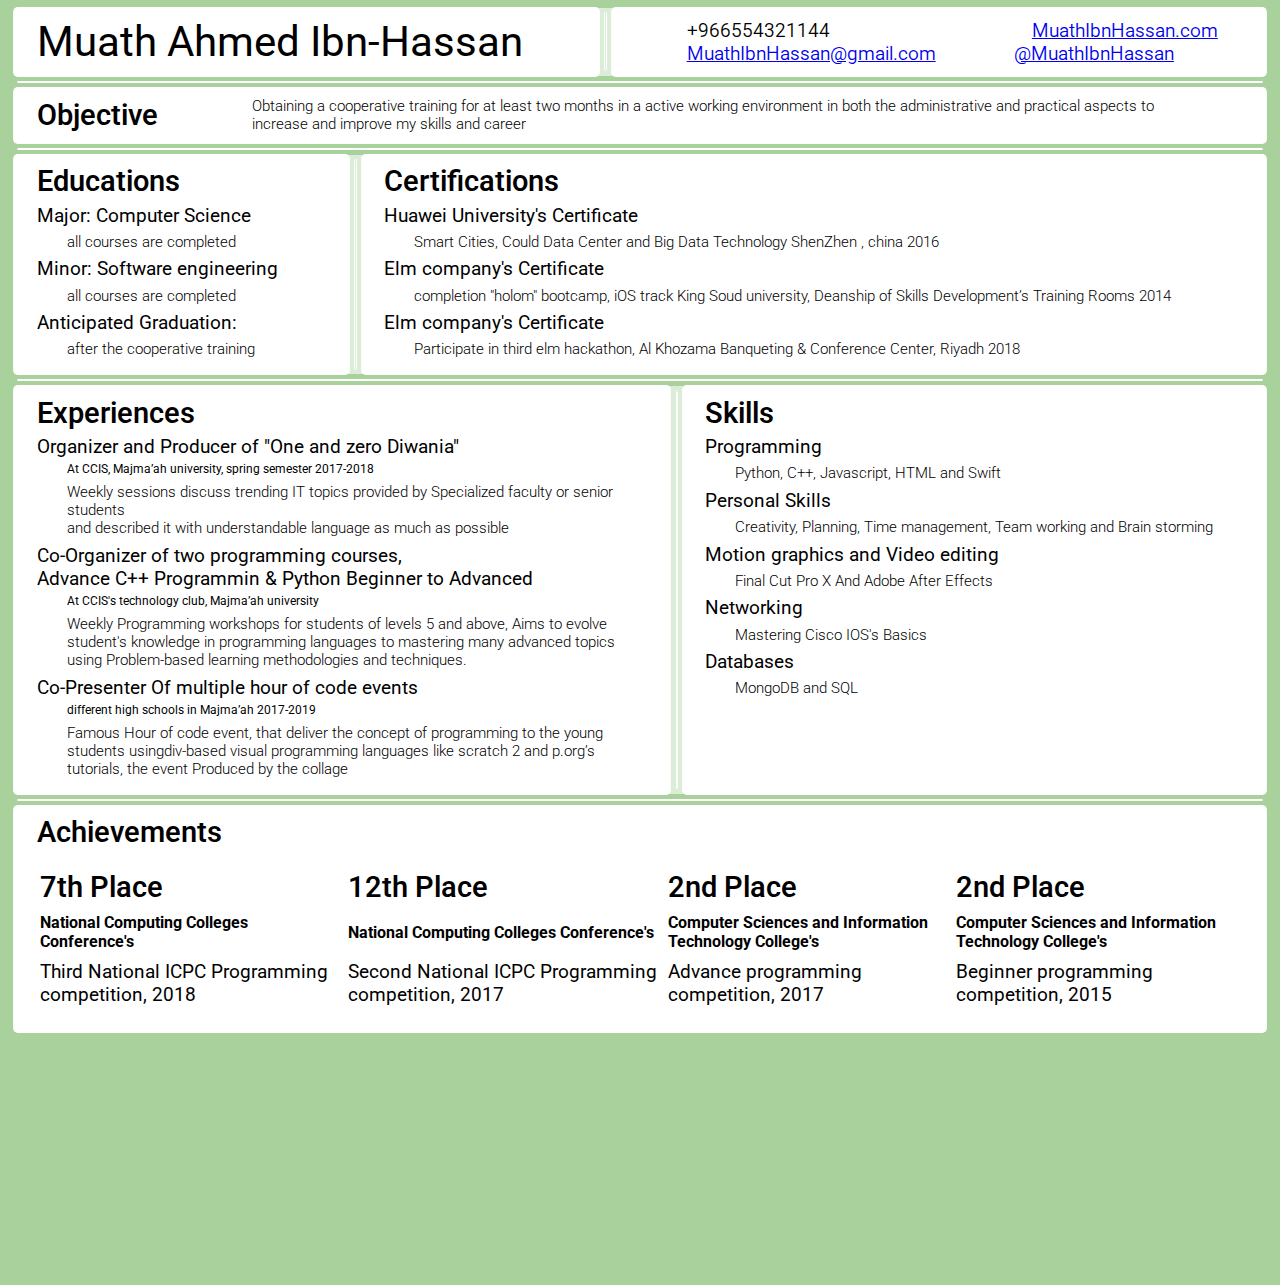
==== beta/index.html @ df582028 "adding twitter link" ====
﻿<!DOCTYPE html>
<html>

<head>
    <link href='https://fonts.googleapis.com/css?family=Roboto:100,300,350,400,500' rel='stylesheet'>
    <link rel="stylesheet" type="text/css" href="style.css">
</head>

<body>
    <div class="container">
        <div id="name" class="card left">
            <h1>Muath Ahmed Ibn-Hassan</h1>
        </div>
        <hr />
        <div class="card flexed" id="contacts">
            <p>
                +966554321144<br><a href="mailto:MuathIbnHassan@gmail.com">MuathIbnHassan@gmail.com</a>
            </p>
            <p class="indented">
                <a href="https://MuathIbnHassan.com">MuathIbnHassan.com</a><br><a
                    href="https://twitter.com/MuathIbnHassan">@MuathIbnHassan</a>
            </p>
        </div>
    </div>
    <hr />
    <div class="card standAlone flexed right" id="object">
        <h1>
            Objective
        </h1>
        <p>
            Obtaining a cooperative training for at least two months in a active
            working environment in both the administrative and practical aspects to
            increase and improve my skills and career
        </p>

    </div>
    <hr />
    <div class="container">
        <div class="card left">
            <h1>
                Educations
            </h1>
            <h2>
                Major: Computer Science
            </h2>
            <p>
                all courses are completed
            </p>
            <h2>
                Minor: Software engineering
            </h2>
            <p>
                all courses are completed
            </p>
            <h2>
                Anticipated Graduation:
            </h2>
            <p>
                after the cooperative training
            </p>
        </div>
        <hr />
        <div class="card right">
            <h1>
                Certifications
            </h1>
            <h2>
                Huawei University's Certificate
            </h2>
            <p>
                Smart Cities, Could Data Center and Big Data Technology ShenZhen , china
                2016
            </p>
            <h2>
                Elm company's Certificate
            </h2>
            <p>
                completion "holom" bootcamp, iOS track King Soud university, Deanship of
                Skills Development’s Training Rooms 2014
            </p>
            <h2>
                Elm company's Certificate
            </h2>
            <p>
                Participate in third elm hackathon, Al Khozama Banqueting &amp;
                Conference Center, Riyadh 2018
            </p>
        </div>
    </div>
    <hr />
    <div class="container" id="ExperiencesAndSkills">
        <div class="card left">
            <h1>
                Experiences
            </h1>
            <h2>
                Organizer and Producer of "One and zero Diwania"
            </h2>
            <small>
                At CCIS, Majma’ah university, spring semester 2017-2018
            </small>
            <p>
                Weekly sessions discuss trending IT topics
                provided by Specialized faculty or senior students <br /> and described it with
                understandable language as much as possible
            </p>
            <h2>
                Co-Organizer of two programming courses,<br>Advance C++ Programmin & Python Beginner to Advanced
            </h2>
            <small>
                At CCIS's technology club, Majma’ah university

            </small>
            <p>
                Weekly Programming workshops for students of levels 5 and above, Aims to evolve student's knowledge
                in
                programming languages to mastering many advanced topics using Problem-based learning methodologies
                and
                techniques.

            </p>
            <h2>
                Co-Presenter Of multiple hour of code events
            </h2>

            <small>
                different high schools in Majma’ah
                2017-2019
            </small>
            <p>
                Famous Hour of code event, that deliver the concept of
                programming to the young students usingdiv-based visual programming
                languages like scratch 2 and p.org’s tutorials, the event Produced by
                the collage
            </p>

        </div>
        <hr />
        <div class="card right">
            <h1>
                Skills
            </h1>
            <h2>
                Programming
            </h2>
            <p>
                Python, C++, Javascript, HTML and Swift
            </p>

            <h2>
                Personal Skills
            </h2>
            <p>
                Creativity, Planning, Time management, Team working and Brain storming
            </p>
            <h2>
                Motion graphics and Video editing
            </h2>
            <p>
                Final Cut Pro X And Adobe After Effects</p>
            <h2>
                Networking
            </h2>
            <p>
                Mastering Cisco IOS's Basics
            </p>
            <h2>
                Databases
            </h2>
            <p>
                MongoDB and SQL
            </p>
        </div>
    </div>
    <hr>
    <div class="card standAlone" id="achievements">
        <h1>
            Achievements
        </h1>

        <table>
            <tr>
                <th>
                    <h1>7th Place</h1>
                </th>
                <th>
                    <h1>
                        12th Place</h1>
                </th>
                <th>
                    <h1>
                        2nd Place
                    </h1>
                </th>
                <th>
                    <h1>
                        2nd Place
                    </h1>
                </th>
            </tr>
            <tr>
                <td>
                    <h4>National Computing
                        Colleges Conference's</h4>
                </td>
                <td>
                    <h4>National Computing
                        Colleges Conference's</h4>
                </td>
                <td>
                    <h4>Computer Sciences and Information Technology College's</h4>
                </td>
                <td>
                    <h4>Computer Sciences and Information Technology College's</h4>
                </td>
            </tr>
            <tr>
                <td>
                    <h2>Third National ICPC Programming competition, 2018</h2>
                </td>
                <td>
                    <h2>
                        Second National ICPC Programming competition, 2017
                    </h2>
                </td>
                <td>
                    <h2>Advance programming competition, 2017</h2>
                </td>
                <td>
                    <h2>Beginner programming competition, 2015</h2>
                </td>
            </tr>
        </table>
    </div>
</body>

</html>
---- beta/style.css ----
﻿:root {
    --inner-color-red: 255;
    --inner-color-blue: 255;
    --inner-color-green: 255;
    --innerColor: rgb(var(--inner-color-red), var(--inner-color-green), var(--inner-color-blue));

    --background-color-red: 169;
    --background-color-green: 209;
    --background-color-blue: 155;
    --background-color: rgb(var(--background-color-red), var(--background-color-green), var(--background-color-blue));
    --background-opacity: 60%;
    --border-radios: 0.3vw;

    --hr-border: 0.1vw;
    --hr-margin-vertical: 0.4vw;
    --hr-margin-horizontal: 0.7vw;
}

html {
    width: 100vw;
    height: 100.414vw;
}

body {
    background-color: var(--background-color);
    font-family: Roboto;
}


hr {
    border: var(--hr-border) solid var(--innerColor);
    border-radius: var(--border-radios);
    margin: var(--hr-margin-vertical) var(--hr-margin-horizontal);
}

div hr {
    margin: calc(var(--hr-margin-horizontal) / 2) var(--hr-margin-vertical);
}




h1 {
    font-size: 2.25vw;
    font-weight: 550;

}

h2 {
    font-size: 1.5vw;
    font-weight: 400;
    margin-block-start: 1.5vw;
    margin-block-end: 0.5vw;

}


p {
    font-size: 1.2vw;
    font-weight: 300;
    margin-block-start: 0.5vw;
    margin-block-end: 0.5vw;
    padding: 0px 30px;
    max-width: 80vw;
}

small {
    padding: 0px 30px;
    font-size: 0.9vw;
    margin-block-start: 0.5vw;
    margin-block-end: 0.5vw;
}



th {
    text-align: left;
}

.container {
    display: grid;
    grid-template-columns: auto calc((var(--hr-margin-vertical) + var(--hr-border)) * 2) auto;
    background-color: rgba(var(--inner-color-red), var(--inner-color-green), var(--inner-color-blue), var(--background-opacity));
    border-radius: var(--border-radios);
    margin: 0 0.5vw;

}

.card {
    display: block;
    border: solid 0.25vw var(--innerColor);
    box-shadow: 0 0 0 0.07vw var(--innerColor);
    border-radius: var(--border-radios);
    background-color: var(--innerColor);
    padding: 0.5vw 1.5vw;

}

.standAlone {
    margin: 0 0.5vw;
}

.flexed {
    display: flex;

}

.left {
    width: auto;
}

.right {
    width: auto;
}

h1 {
    margin-right: auto;
    margin-block-start: auto;
    margin-block-end: auto;
}

#name h1 {
    font-weight: 400;
    font-size: 3.3vw;
}


#contacts p {
    font-size: 1.5vw;
    font-weight: 350;
    margin-top: auto;
    margin-bottom: auto;
    margin-left: auto;
    padding: 0 2vw;
}

.indented {
    text-indent: 1.4vw
}

#object h1 {
    margin-right: 5vw;
}

#object p {
    margin: auto;
}

th h1,
td h4,
td,
h2 {
    margin-block-start: 0.4vw;
    margin-block-end: 0;
}

table,
th,
td {
    margin: 1vw 0;
}
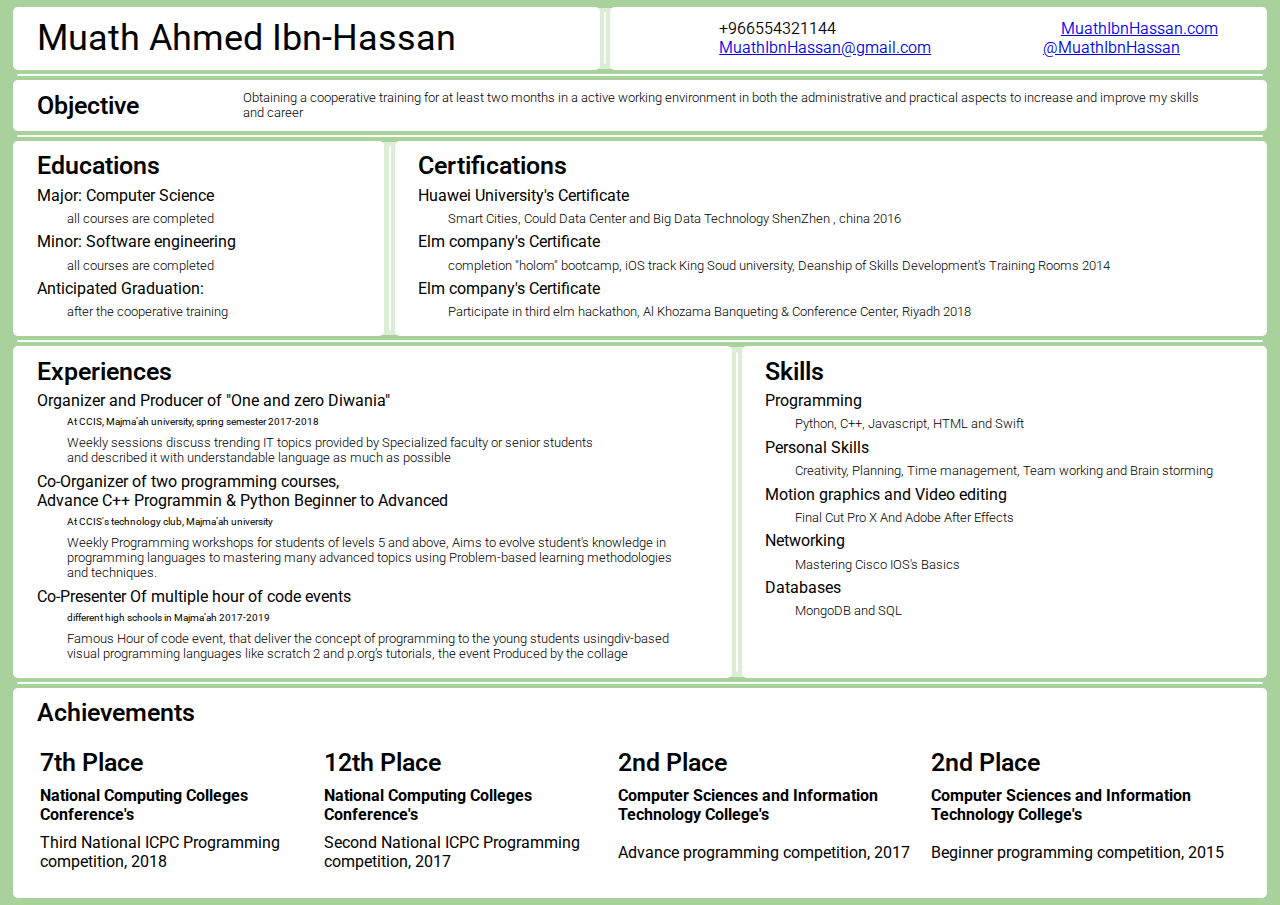
==== commit 3ed5a22a: "change fonts size to be reletive with both vw & vh" ====
--- a/beta/index.html
+++ b/beta/index.html
@@ -8,7 +8,7 @@
 
 <body>
     <div class="container">
-        <div id="name" class="card left">
+        <div id="name" class="card">
             <h1>Muath Ahmed Ibn-Hassan</h1>
         </div>
         <hr />
@@ -23,7 +23,7 @@
         </div>
     </div>
     <hr />
-    <div class="card standAlone flexed right" id="object">
+    <div class="card standAlone flexed" id="object">
         <h1>
             Objective
         </h1>
@@ -36,7 +36,7 @@
     </div>
     <hr />
     <div class="container">
-        <div class="card left">
+        <div class="card">
             <h1>
                 Educations
             </h1>
@@ -60,7 +60,7 @@
             </p>
         </div>
         <hr />
-        <div class="card right">
+        <div class="card">
             <h1>
                 Certifications
             </h1>
@@ -89,7 +89,7 @@
     </div>
     <hr />
     <div class="container" id="ExperiencesAndSkills">
-        <div class="card left">
+        <div class="card">
             <h1>
                 Experiences
             </h1>
@@ -136,7 +136,7 @@
 
         </div>
         <hr />
-        <div class="card right">
+        <div class="card">
             <h1>
                 Skills
             </h1>
--- a/beta/style.css
+++ b/beta/style.css
@@ -14,11 +14,9 @@
     --hr-border: 0.1vw;
     --hr-margin-vertical: 0.4vw;
     --hr-margin-horizontal: 0.7vw;
-}
 
-html {
-    width: 100vw;
-    height: 100.414vw;
+    --font-parent-size-unit: calc(((1vw + 1vh) / 2));
+    --font-size-unit: calc(var(--font-parent-size-unit));
 }
 
 body {
@@ -41,13 +39,13 @@
 
 
 h1 {
-    font-size: 2.25vw;
+    font-size: calc(2.25 * var(--font-size-unit));
     font-weight: 550;
 
 }
 
 h2 {
-    font-size: 1.5vw;
+    font-size: calc(1.5 * var(--font-size-unit));
     font-weight: 400;
     margin-block-start: 1.5vw;
     margin-block-end: 0.5vw;
@@ -56,17 +54,17 @@
 
 
 p {
-    font-size: 1.2vw;
+    font-size: calc(1.2 * var(--font-size-unit));
     font-weight: 300;
     margin-block-start: 0.5vw;
     margin-block-end: 0.5vw;
     padding: 0px 30px;
-    max-width: 80vw;
+    max-width: 75vw;
 }
 
 small {
     padding: 0px 30px;
-    font-size: 0.9vw;
+    font-size: calc(0.9 * var(--font-size-unit));
     margin-block-start: 0.5vw;
     margin-block-end: 0.5vw;
 }
@@ -79,7 +77,8 @@
 
 .container {
     display: grid;
-    grid-template-columns: auto calc((var(--hr-margin-vertical) + var(--hr-border)) * 2) auto;
+
+    grid-template-columns: auto min-content auto;
     background-color: rgba(var(--inner-color-red), var(--inner-color-green), var(--inner-color-blue), var(--background-opacity));
     border-radius: var(--border-radios);
     margin: 0 0.5vw;
@@ -105,13 +104,6 @@
 
 }
 
-.left {
-    width: auto;
-}
-
-.right {
-    width: auto;
-}
 
 h1 {
     margin-right: auto;
@@ -121,12 +113,12 @@
 
 #name h1 {
     font-weight: 400;
-    font-size: 3.3vw;
+    font-size: calc(3.3 * var(--font-size-unit));
 }
 
 
 #contacts p {
-    font-size: 1.5vw;
+    font-size: calc(1.5 * var(--font-size-unit));
     font-weight: 350;
     margin-top: auto;
     margin-bottom: auto;
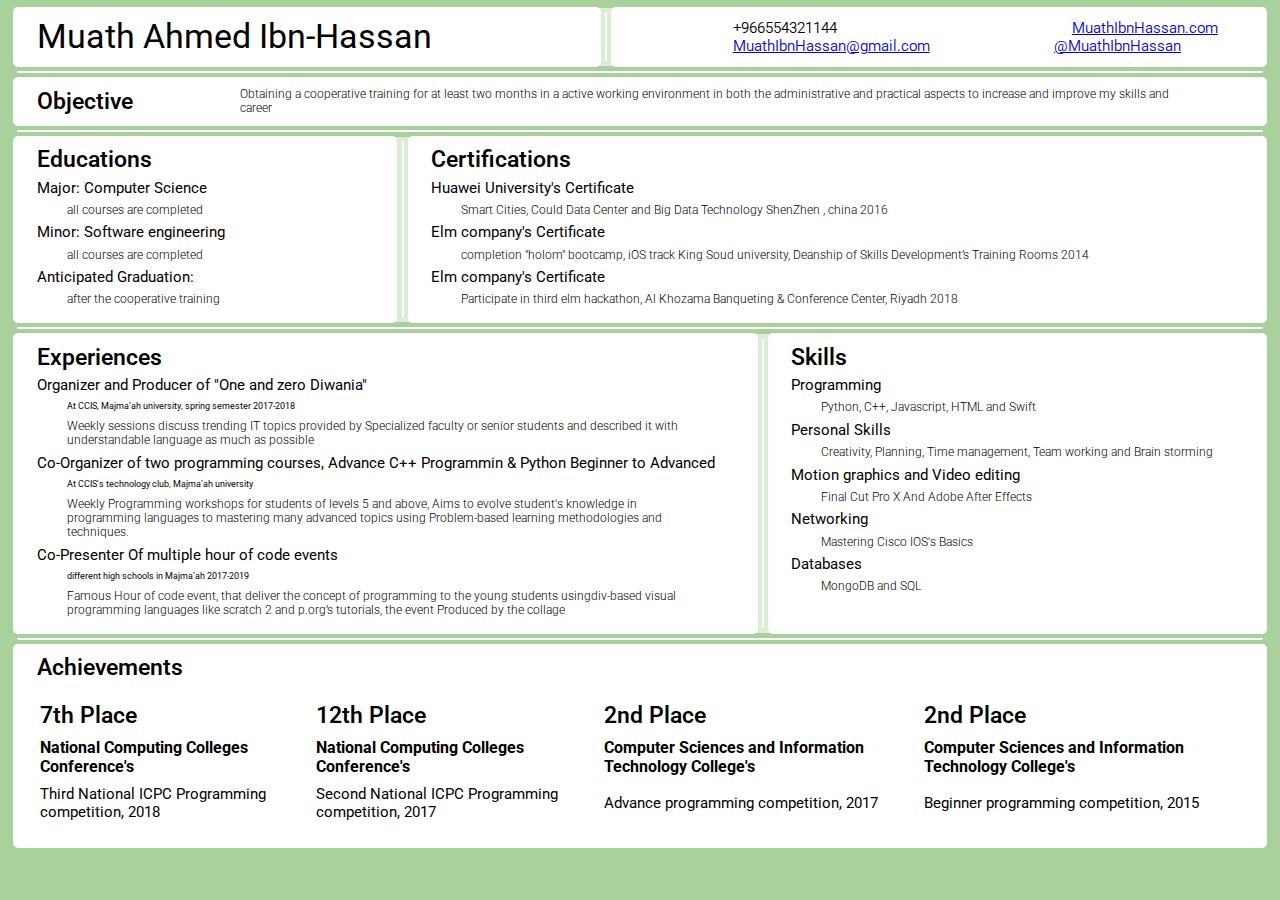
==== commit 9c710af5: "fixing sizes" ====
--- a/beta/index.html
+++ b/beta/index.html
@@ -101,11 +101,11 @@
             </small>
             <p>
                 Weekly sessions discuss trending IT topics
-                provided by Specialized faculty or senior students <br /> and described it with
+                provided by Specialized faculty or senior students and described it with
                 understandable language as much as possible
             </p>
             <h2>
-                Co-Organizer of two programming courses,<br>Advance C++ Programmin & Python Beginner to Advanced
+                Co-Organizer of two programming courses, Advance C++ Programmin & Python Beginner to Advanced
             </h2>
             <small>
                 At CCIS's technology club, Majma’ah university
--- a/beta/style.css
+++ b/beta/style.css
@@ -15,7 +15,7 @@
     --hr-margin-vertical: 0.4vw;
     --hr-margin-horizontal: 0.7vw;
 
-    --font-parent-size-unit: calc(((1vw + 1vh) / 2));
+    --font-parent-size-unit: calc(((1vw + 1vh - 0.15vh)/ 2));
     --font-size-unit: calc(var(--font-parent-size-unit));
 }
 
